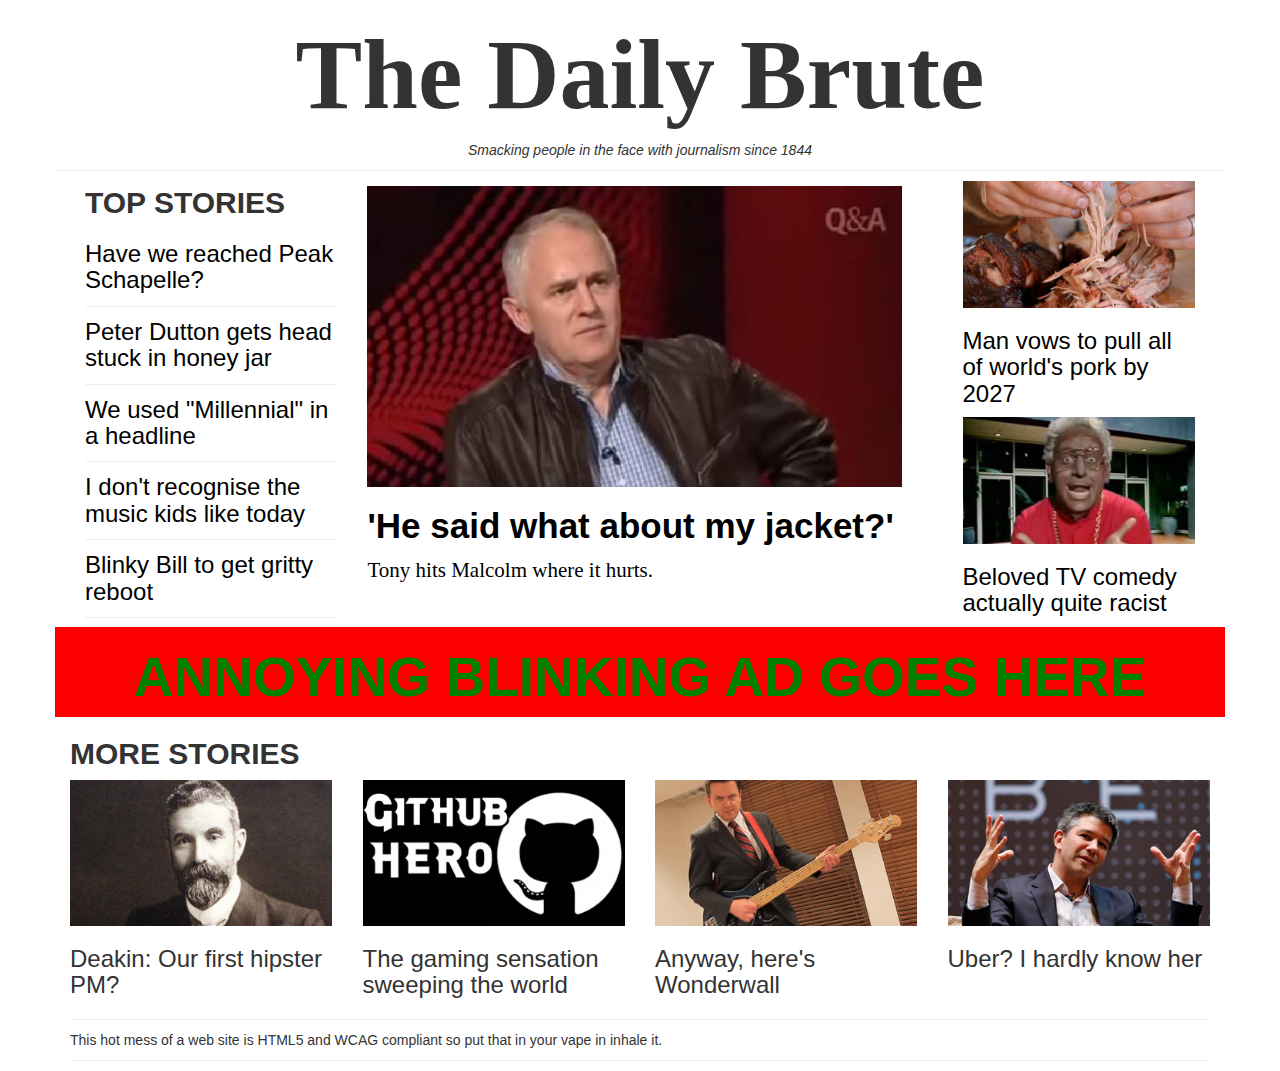
==== bootstrap/index.html @ ce9c3559 "responsive version" ====
<!DOCTYPE html>
<html lang="en">
<head>
  <meta charset="UTF-8">
  <meta name="viewport" content="width=device-width, initial-scale=1.0">
  <meta http-equiv="X-UA-Compatible" content="ie=edge">
  <!-- Latest compiled and minified CSS -->
  <link rel="stylesheet" href="https://maxcdn.bootstrapcdn.com/bootstrap/3.3.7/css/bootstrap.min.css" integrity="sha384-BVYiiSIFeK1dGmJRAkycuHAHRg32OmUcww7on3RYdg4Va+PmSTsz/K68vbdEjh4u" crossorigin="anonymous">
  <link rel="stylesheet" href="style.css">
  <script src="https://ajax.googleapis.com/ajax/libs/jquery/3.2.1/jquery.min.js"></script>
  <script src="https://maxcdn.bootstrapcdn.com/bootstrap/3.3.7/js/bootstrap.min.js"></script>
  <title>
    The Daily Brute - I suppose you could call in journalism
  </title>
</head>
<body>
<div class="container">
 <div class="row">
    <header class="col-md-12">
      <h1>The Daily Brute</h1>
   </header>
  <hr>
  <div class="tagline">
   Smacking people in the face with journalism since 1844
  </div>
 <hr>
 </div>
 <div class="row">
  <div class=" col-md-9 col-xs-12">
   <div class="col-sm-8 col-sm-push-4 col-xs-12 hero">
     <a href="http://www.smh.com.au/comment/tony-abbott-v-malcolm-turnbull-are-fighting-for-the-soul-of-the-liberal-party-20170706-gx5ruu.html"><img src="malc.jpg" alt="Malcolm Turnbull" class="img-responsive">
     <h2 class="display">'He said what about my jacket?'</h2>
     <p class="lead">Tony hits Malcolm where it hurts.</p></a>
   </div>
   <div class="col-sm-4 col-sm-pull-8 col-xs-12 top-stories">
    <h2>TOP STORIES</h2>
    <a href="https://au.news.yahoo.com/a/36326692/schapelle-corby-sings-im-in-queensland-to-instagram/"><h3>Have we reached Peak Schapelle?</h3></a>
    <hr>
    <a href="https://twitter.com/bencjenkins/status/642975044965019648?ref_src=twsrc%5Etfw&ref_url=https%3A%2F%2Fstorify.com%2Frpy%2Fthe-many-misadventures-of-peter-dutton"><h3>Peter Dutton gets head stuck in honey jar</h3></a>
    <hr>
    <a href="http://www.news.com.au/finance/business/weve-raised-generation-hopeless-millennials-who-lack-basic-life-and-workplace-skills-and-its-a-big-issue/news-story/f3256c05c19c356002103eb50e50cee1"><h3>We used "Millennial" in a headline</h3></a>
    <hr>
    <a href="http://thefix.nine.com.au/2017/06/20/07/49/justin-bieber-hanson-chlamydia"><h3>I don't recognise the music kids like today </h3></a>
    <hr>
    <a href="http://screenrant.com/worst-failed-gritty-movie-tv-reboots-remakes/"><h3>Blinky Bill to get gritty reboot</h3></a>
    <hr>
   </div>
 </div>
 <div class="col-md-3 col-sm-12 col-xs-12">
  <div class="col-md-12 col-sm-6">
    <a href="http://www.independent.co.uk/life-style/food-and-drink/how-to-make-jerk-pulled-pork-with-spicy-crispy-rice-a7825236.html"><img src="pulled.jpg" alt="Pulled pork" class="img-responsive">
    <h3>Man vows to pull all of world's pork by 2027</h3></a>
   </div>
   <div class="col-md-12 col-sm-6">
    <a href="https://www.youtube.com/watch?v=qbMHmiu7hYc"><img src="sitch.jpg" alt="Rob Sitch in blackface" class="img-responsive">
    <h3>Beloved TV comedy actually quite racist </h3></a>
   </div>
  </div>
 </div>
 <div class="row">
   <div class="col-xs-12 ad">
    <h2>ANNOYING BLINKING AD GOES HERE</h2>
   </div>
 </div>
 <section>
 <h2>MORE STORIES</h2>
 <div class="row">
  <article class="col-md-3 col-sm-6 col-xs-12 morestory">
   <img src="Deakin.jpg" alt="" class="img-responsive">
   <h3>Deakin: Our first hipster PM?</h3>
  </article>
  <article class="col-md-3 col-sm-6 col-xs-12 morestory">
   <img src="GithubHero.jpg" alt="" class="img-responsive">
   <h3>The gaming sensation sweeping the world</h3>
  </article>
  <article class="col-md-3 col-sm-6 col-xs-12 morestory">
   <img src="xeno.jpg" alt="" class="img-responsive">
   <h3>Anyway, here's Wonderwall</h3>
  </article>
  <article class="col-md-3 col-sm-6 col-xs-12 morestory" >
   <img src="Uber.jpg" alt="" class="img-responsive">
   <h3>Uber? I hardly know her</h3>
  </article>
 </div>
</section>
<hr>
<footer>This hot mess of a web site is HTML5 and WCAG compliant so put that in your vape in inhale it.</footer>
<hr>
</div>
<!-- Latest compiled and minified JavaScript -->
<script src="https://maxcdn.bootstrapcdn.com/bootstrap/3.3.7/js/bootstrap.min.js" integrity="sha384-Tc5IQib027qvyjSMfHjOMaLkfuWVxZxUPnCJA7l2mCWNIpG9mGCD8wGNIcPD7Txa" crossorigin="anonymous"></script>
</body>
</html>
---- bootstrap/style.css ----
h1{
  font-family: Times;
  font-weight: bold;
  text-align: center;
  font-size: 100px;
}


h2 {font-weight: bold;}

a:link {
    color: black;
    text-decoration: none;
}

a:visited {
    color: black;
}

a:hover {
    color: blue;
    text-decoration: underline;
}

hr {
  margin-top: 10px;
  margin-bottom: 10px;
}

.tagline{
  font-style: italic;
  text-align: center;
}

.top-stories, .side-stories, .hero{
  padding-top: 5px;
}

.top-stories h2{
  margin: 0px;
  padding-bottom: 10px;
}

.top-stories hr{
  margin:0px;
}

.top-stories h3{
  margin: 0px;
  padding-top: 12px;
  padding-bottom: 12px;
}

.hero h2{
  font-size: 35px;
}

.lead{font-family: Times;}

.ad {background-color: red;
color: green;
text-align: center;
}

@-webkit-keyframes blinker {
  from {
      opacity: 1.0;
  }
  to {
      opacity: 0.0;

  }
}

.ad h2{
  font-size: 55px;
  -webkit-animation-name: blinker;
  -webkit-animation-iteration-count: infinite;
  -webkit-animation-timing-function: ease-in;
  -webkit-animation-duration: 0.1s;
}
}
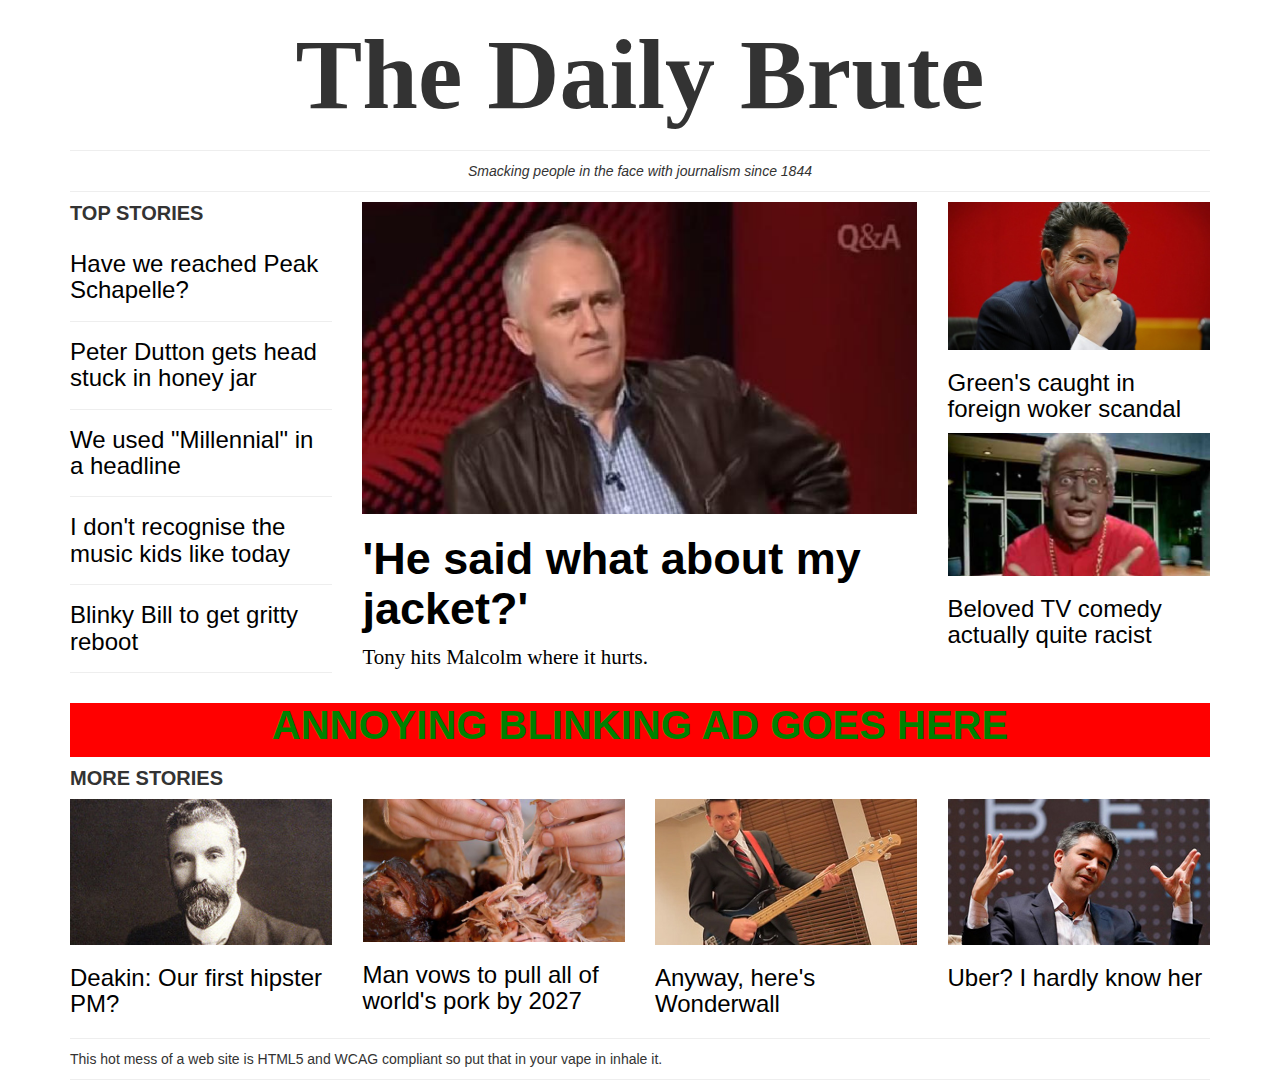
==== commit ff74af8d: "Friday update for padding/marging and image sizes" ====
--- a/bootstrap/index.html
+++ b/bootstrap/index.html
@@ -19,19 +19,19 @@
     <header class="col-md-12">
       <h1>The Daily Brute</h1>
    </header>
+ </div>
+ <hr>
+ <div class="tagline">
+  Smacking people in the face with journalism since 1844
+ </div>
   <hr>
-  <div class="tagline">
-   Smacking people in the face with journalism since 1844
-  </div>
- <hr>
- </div>
  <div class="row">
-  <div class=" col-md-9 col-xs-12">
-   <div class="col-sm-8 col-sm-push-4 col-xs-12 hero">
+  <div class=" col-md-9 col-xs-12 high">
+   <article class="col-sm-8 col-sm-push-4 col-xs-12 hero">
      <a href="http://www.smh.com.au/comment/tony-abbott-v-malcolm-turnbull-are-fighting-for-the-soul-of-the-liberal-party-20170706-gx5ruu.html"><img src="malc.jpg" alt="Malcolm Turnbull" class="img-responsive">
      <h2 class="display">'He said what about my jacket?'</h2>
      <p class="lead">Tony hits Malcolm where it hurts.</p></a>
-   </div>
+   </article>
    <div class="col-sm-4 col-sm-pull-8 col-xs-12 top-stories">
     <h2>TOP STORIES</h2>
     <a href="https://au.news.yahoo.com/a/36326692/schapelle-corby-sings-im-in-queensland-to-instagram/"><h3>Have we reached Peak Schapelle?</h3></a>
@@ -46,40 +46,42 @@
     <hr>
    </div>
  </div>
- <div class="col-md-3 col-sm-12 col-xs-12">
-  <div class="col-md-12 col-sm-6">
-    <a href="http://www.independent.co.uk/life-style/food-and-drink/how-to-make-jerk-pulled-pork-with-spicy-crispy-rice-a7825236.html"><img src="pulled.jpg" alt="Pulled pork" class="img-responsive">
-    <h3>Man vows to pull all of world's pork by 2027</h3></a>
-   </div>
-   <div class="col-md-12 col-sm-6">
+ <div class="col-md-3 col-sm-12 col-xs-12 side-stories">
+  <article class="col-md-12 col-sm-6 sidestory">
+    <a href="http://www.abc.net.au/news/2017-07-14/senator-scott-ludlam-resign-constitution-dual-citizenship/8708606"><img src="ludlam.jpg" alt="Scott Ludlam" class="img-responsive">
+    <h3>Green's caught in foreign woker scandal</h3></a>
+  </article>
+   <article class="col-md-12 col-sm-6 sidestory">
     <a href="https://www.youtube.com/watch?v=qbMHmiu7hYc"><img src="sitch.jpg" alt="Rob Sitch in blackface" class="img-responsive">
     <h3>Beloved TV comedy actually quite racist </h3></a>
-   </div>
+  </article>
   </div>
  </div>
- <div class="row">
-   <div class="col-xs-12 ad">
+ <!-- <div class="row"> -->
+   <!-- <div class="col-xs-12 ad"> -->
+     <div class="ad">
     <h2>ANNOYING BLINKING AD GOES HERE</h2>
-   </div>
- </div>
+  </div>
+   <!-- </div>
+ </div> -->
  <section>
  <h2>MORE STORIES</h2>
  <div class="row">
   <article class="col-md-3 col-sm-6 col-xs-12 morestory">
-   <img src="Deakin.jpg" alt="" class="img-responsive">
-   <h3>Deakin: Our first hipster PM?</h3>
+<a href="http://adb.anu.edu.au/biography/deakin-alfred-5927"><img src="Deakin.jpg" alt="Alfred Deakin" class="img-responsive">
+<h3>Deakin: Our first hipster PM?</h3></a>
   </article>
   <article class="col-md-3 col-sm-6 col-xs-12 morestory">
-   <img src="GithubHero.jpg" alt="" class="img-responsive">
-   <h3>The gaming sensation sweeping the world</h3>
+    <a href="http://www.independent.co.uk/life-style/food-and-drink/how-to-make-jerk-pulled-pork-with-spicy-crispy-rice-a7825236.html"><img src="pulled.jpg" alt="Pulled pork" class="img-responsive">
+    <h3>Man vows to pull all of world's pork by 2027</h3></a>
   </article>
   <article class="col-md-3 col-sm-6 col-xs-12 morestory">
-   <img src="xeno.jpg" alt="" class="img-responsive">
-   <h3>Anyway, here's Wonderwall</h3>
+    <a href="http://andrise.com/australias-politicians-are-cooler-than-yours/"><img src="xeno.jpg" alt="Nick Xenophon" class="img-responsive">
+    <h3>Anyway, here's Wonderwall</h3></a>
   </article>
   <article class="col-md-3 col-sm-6 col-xs-12 morestory" >
-   <img src="Uber.jpg" alt="" class="img-responsive">
-   <h3>Uber? I hardly know her</h3>
+    <a href="http://www.abc.net.au/news/2017-06-21/uber-ceo-travis-kalanick-resigns/8639386"><img src="Uber.jpg" alt="Travis Kalanick" class="img-responsive">
+    <h3>Uber? I hardly know her</h3></a>
   </article>
  </div>
 </section>
--- a/bootstrap/style.css
+++ b/bootstrap/style.css
@@ -1,12 +1,63 @@
-h1{
+h1 {
+  font-size: 35px;
   font-family: Times;
+  text-align: center;
   font-weight: bold;
-  text-align: center;
-  font-size: 100px;
 }
 
+h2{
+  font-size: 20px;
+font-weight: bold;
+margin: 0px;
+padding-bottom: 10px;
+}
 
-h2 {font-weight: bold;}
+.ad h2{
+  font-size: 25px;
+  margin: 10px;
+}
+
+.hero h2{
+  font-size: 35px;
+  margin-top: 20px;
+}
+
+/*sm viewport (tablets)*/
+@media (min-width: 768px) {
+ h1 {
+  font-size: 75px;
+ }
+
+.ad h2{
+  font-size: 40px;
+}
+
+ .hero h2 {
+   font-size: 45px;
+ }
+
+}
+
+/*md viewport (desktops)*/
+@media (min-width: 992px) {
+  h1 {
+    font-size: 100px;
+  }
+  .top-stories h3{
+    margin-top: 5px;
+    margin-bottom: 5px;
+  }  
+}
+
+@-webkit-keyframes blinker {
+  from {
+      opacity: 1.0;
+  }
+  to {
+      opacity: 0.0;
+
+  }
+}
 
 a:link {
     color: black;
@@ -32,48 +83,31 @@
   text-align: center;
 }
 
-.top-stories, .side-stories, .hero{
-  padding-top: 5px;
-}
-
-.top-stories h2{
-  margin: 0px;
-  padding-bottom: 10px;
-}
+.lead{font-family: Times;}
 
 .top-stories hr{
   margin:0px;
 }
 
 .top-stories h3{
-  margin: 0px;
+  /*margin-top: 5px;
+  margin-bottom: 5px;*/
   padding-top: 12px;
   padding-bottom: 12px;
 }
 
-.hero h2{
-  font-size: 35px;
+.high, .side-stories{
+  padding-left: 0px;
+  padding-right: 0px;
 }
-
-.lead{font-family: Times;}
 
 .ad {background-color: red;
 color: green;
 text-align: center;
-}
-
-@-webkit-keyframes blinker {
-  from {
-      opacity: 1.0;
-  }
-  to {
-      opacity: 0.0;
-
-  }
+margin-bottom: 10px;
 }
 
 .ad h2{
-  font-size: 55px;
   -webkit-animation-name: blinker;
   -webkit-animation-iteration-count: infinite;
   -webkit-animation-timing-function: ease-in;
